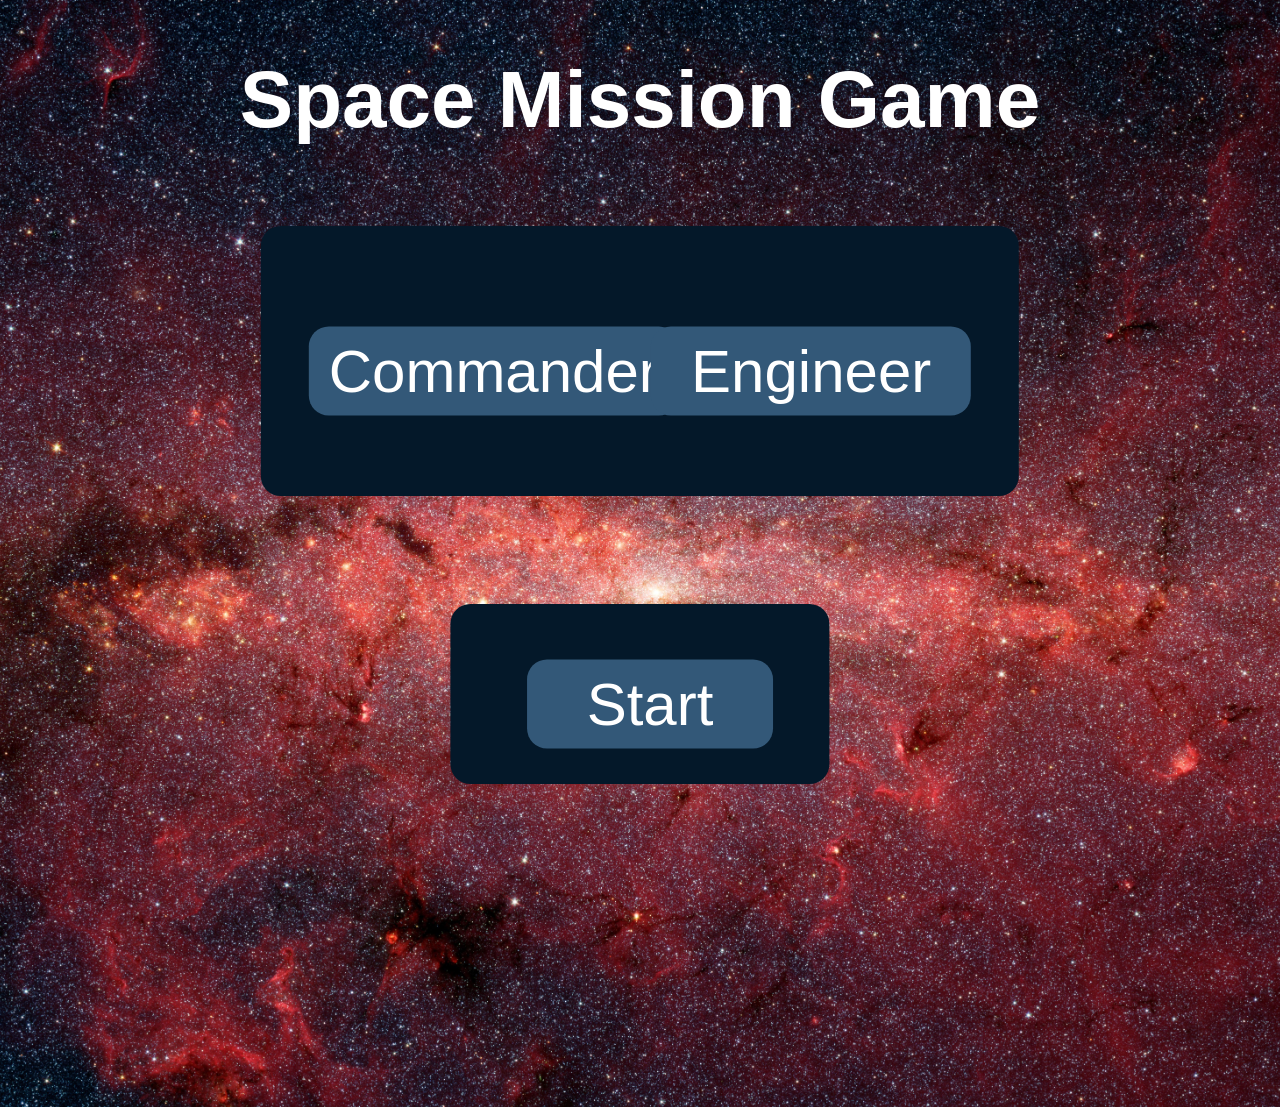
==== src/index.html @ 1283d9fc "I'm stupid 2" ====
<!DOCTYPE html>
<html lang="en">
<head>
    <meta charset="UTF-8">
    <meta name="viewport" content="width=device-width, initial-scale=1.0">
    <title>Space Mission Game</title>
    <link rel="stylesheet" href="style.css">
    <script src="script.js" defer></script>
    <!-- Engineer minigames -->
    <link rel="stylesheet" href="Minigame.css">
    <script src="Minigame.js" defer></script>
    <script src="engineer-connect.js" defer></script>
</head>
<body>
    <div id="title-container" class="screen">
        <h1>Space Mission Game</h1>
    </div>
    <div id="game-container" class = "screen">
        <div id="options">
            <button id="Commander">Commander</button>
            <button id="Engineer">Engineer</button>
        </div>
        <div id="button-container">
            <button id ="start-btn">Start</button>
        </div>
    </div>

    <div id="game-over-container" class = "screen hidden">
        <h2>Game Over</h2>
        <button id="restart-btn">Restart</button>
    </div>

<!-- Engineer page2 -->
    <div id="engineer-page2" class="screen hidden">
        <div id = "engineer-page2-title">
            <h1> Choose a Mission!</h1></div>
        <div id = "mission1ex-container">
            <p>Details about Mission 1</p>
            <button id="mission1">Mission 1</button>
        </div>
      
        <div id = "mission2ex-container">
            <p>Details about Mission 2</p>
            <button id="mission2">Mission 2</button>
        </div>
        <div id = "mission3ex-container">
            <p>Details about Mission 3</p>
            <button id="mission3">Mission 3</button>
        </div>
    </div>

<!-- Engineer page3 if Mission1 -->
    <div id="engineer-miss1" class="screen hidden">
        <div id = "engineer-miss1-title">
            <h1>Mission 1</h1>
        </div>

        <div id = "mission1-container">
            <p>Move the Sliders to see their tradeoff!</p>
            
            <input type="range" id="slider1" min="0" max="100" value="50">
            <label for="slider1">Electrical Power</label>

            <input type="range" id="slider2" min="0" max="100" value="50">
            <label for="slider2">Mass</label>

            <input type="range" id="slider3" min="0" max="100" value="50">
            <label for="slider3">Flight</label>

            <input type="range" id="slider4" min="0" max="100" value="50">
            <label for="slider4">Fuel</label>

            <input type="range" id="slider5" min="0" max="100" value="50" disabled>
            <label for="slider5">Cost</label>

            <input type="range" id="slider6" min="0" max="100" value="50">
            <label for="slider6">Propulsion</label>

            <button id="submit-sliders">Submit</button>

        </div>
    </div>

<!-- Engineer page3 if Mission2 -->
    <div id="engineer-miss2" class="screen hidden">
        <div id = "engineer-miss2-title">
            <h1>Mission 2</h1>
        </div>
        <div id = "mission2-container">
            <p>Move the Sliders to see their tradeoff!</p>
            <input type="range" id="slider7" min="0" max="100" value="50">
            <label for="slider7">Electrical Power</label>

            <input type="range" id="slider8" min="0" max="100" value="50">
            <label for="slider8">Mass</label>

            <input type="range" id="slider9" min="0" max="100" value="50">
            <label for="slider9">Flight</label>

            <input type="range" id="slider10" min="0" max="100" value="50">
            <label for="slider10">Fuel</label>

            <input type="range" id="slider11" min="0" max="100" value="50" disabled>
            <label for="slider11">Cost</label>

            <input type="range" id="slider12" min="0" max="100" value="50">
            <label for="slider12">Propulsion</label>

            <button id="submit-sliders-2">Submit</button>

        </div>
    </div>

<!-- Engineer page3 if Mission3 -->
    <div id="engineer-miss3" class="screen hidden">
        <div id = "engineer-miss3-title">
            <h1>Mission 3</h1>
        </div>
        <div id = "mission3-container">
            <p>Move the Sliders to see their tradeoff!</p>
            <input type="range" id="slider13" min="0" max="100" value="50">
            <label for="slider13">Electrical Power</label>

            <input type="range" id="slider14" min="0" max="100" value="50">
            <label for="slider14">Mass</label>

            <input type="range" id="slider15" min="0" max="100" value="50">
            <label for="slider15">Flight</label>

            <input type="range" id="slider16" min="0" max="100" value="50">
            <label for="slider16">Fuel</label>

            <input type="range" id="slider17" min="0" max="100" value="50" disabled>
            <label for="slider17">Cost</label>

            <input type="range" id="slider18" min="0" max="100" value="50">
            <label for="slider18">Propulsion</label>

            <button id="submit-sliders-3">Submit</button>

        </div>
    </div>
    <!--launch result-- feel free to change pookie if there's anything weird-->
    <div id="launch-result" class="screen hidden"> 
        <h2 id="launch-result-title"></h2>
        <p id="launch-result-text"></p>
        <button id="launch-result-btn">Back to menu</button>
    </div>



</body>
</html>
---- src/style.css ----
/* Global styles for the body element */
body{
    font-family: Arial, sans-serif;
    background-image: url('./images/PIA03654~orig.jpg'); 
    background-size: cover;
    background-position: center;

}

#title-container{
    text-align: center;
    color: white;
    font-size: 40px;
}

#options{
    position: absolute;
    width: 60%;
    height: 30%;
    top:18%;
    left: 50%;
    bottom: 25%;
    transform: translate(-50%, -50%);
    text-align: center;
    background-color: rgb(4, 24, 41);
    border-radius: 20px;
    
}
#button-container{
    position: absolute;
    width: 30%;
    height: 20%;
    top:55%;
    left: 50%;
    bottom: 25%;
    transform: translate(-50%, -50%);
    text-align: center;
    background-color: rgb(4, 24, 41);
    border-radius: 20px;
}

#start-btn{
    font-size: 60px;
    background-color: rgb(51, 88, 120);
    color: white;
    border: none;
    padding: 10px 60px;
    margin: 10px;
    cursor: pointer;
    position: absolute;
    left: 50%;
    top: 50%;
    transform: translate(-50%, -50%);
    border-radius: 20px;
}

#Commander{
    font-size: 60px;
    background-color: rgb(51, 88, 120);
    color: white;
    border: none;
    padding: 10px 20px;
    margin: 10px;
    cursor: pointer;
    position: absolute;
    left: 5%;
    top: 50%;
    transform: translateY(-50%);
    border-radius: 20px;
    
}

#Engineer{
    font-size: 60px;
    background-color: rgb(51, 88, 120);
    color: white;
    border: none;
    padding: 10px 40px;
    margin: 10px;
    cursor: pointer;
    position: absolute;
    right: 5%;
    top: 50%;
    transform: translateY(-50%);
    border-radius: 20px;
    
}

#game-container{
    position: relative;
    width: 100%;
    height: 100vh;
    color: rgb(78, 78, 80);
    
}

.hidden{
    display: none;
}

#game-over-container{
    position: absolute;
    width: 60%;
    height: 30%;
    top: 50%;
    left: 50%;
    transform: translate(-50%, -50%);
    text-align: center;
    background-color: rgb(4, 24, 41);
    border-radius: 20px;
}


/* come back to this */

#engineer-page2-title{
    font-size: 40px;
    text-align: center;
    color: white;
    position: absolute;
    top: 0%;
    left: 50%;
    transform: translateX(-50%);
}


#mission1ex-container{
    position: absolute;
    width: 25%;
    height: 50%;
    top: 55%;
    left: 20%;
    transform: translate(-50%, -50%);
    text-align: center;
    background-color: rgb(149, 166, 181);
    border-radius: 20px;
}

#mission1{
    font-size: 30px;
    text-align: center;
    color: rgb(43, 113, 136);
    position: absolute;
    bottom:0%;
    left: 50%;
    padding: 10px 20px;
    transform: translate(-50%, -50%);
    border-radius: 5px;
}

#mission2ex-container{
    position: absolute;
    width: 25%;
    height: 50%;
    top: 55%;
    left: 50%;
    transform: translate(-50%, -50%);
    text-align: center;
    background-color: rgb(149, 166, 181);
    border-radius: 20px;
}

#mission2{
    font-size: 30px;
    text-align: center;
    color: rgb(43, 113, 136);
    position: absolute;
    bottom:0%;
    left: 50%;
    padding: 10px 20px;
    transform: translate(-50%, -50%);
    border-radius: 5px;
}

#mission3ex-container{
    position: absolute;
    width: 25%;
    height: 50%;
    top: 55%;
    left: 80%;
    transform: translate(-50%, -50%);
    text-align: center;
    background-color: rgb(149, 166, 181);
    border-radius: 20px;
}

#mission3{
    font-size: 30px;
    text-align: center;
    color: rgb(43, 113, 136);
    position: absolute;
    bottom:0%;
    left: 50%;
    padding: 10px 20px;
    transform: translate(-50%, -50%);
    border-radius: 5px;
}

#slider1{
    width: 80%;
    margin: 10px 0;
}

#slider2{
    width: 80%;
    margin: 10px 0;
    
}

#slider3{
    width: 80%;
    margin: 10px 0;
}

#slider4{
    width: 80%;
    margin: 10px 0;
}

#slider5{
    width: 80%;
    margin: 10px 0;
}

#slider6{
    width: 80%;
    margin: 10px 0;
}

#slider7{
    width: 80%;
    margin: 10px 0;
}

#slider8{
    width: 80%;
    margin: 10px 0;
}

#slider9{
    width: 80%;
    margin: 10px 0;
}

#slider10{
    width: 80%;
    margin: 10px 0;
}

#slider11{
    width: 80%;
    margin: 10px 0;
}

#slider12{
    width: 80%;
    margin: 10px 0;
}

#slider13{
    width: 80%;
    margin: 10px 0;
}

#slider14{
    width: 80%;
    margin: 10px 0;
}

#slider15{
    width: 80%;
    margin: 10px 0;
}

#slider16{
    width: 80%;
    margin: 10px 0;
}

#slider17{
    width: 80%;
    margin: 10px 0;
}

#slider18{
    width: 80%;
    margin: 10px 0;
}


#engineer-miss1-title{
    font-size: 30px;
    text-align: center;
    color: rgb(241, 243, 244);
    position: absolute;
    top:10%;
    left: 50%;
    padding: 10px 20px;
    transform: translate(-50%, -50%);
    border-radius: 5px;
}

#mission1-container{
    font-size: 30px;
    text-align: center;
    position: absolute;
    color:white;
    width: 80%;
    top: 55%;
    left: 50%;
    padding: 10px 20px;
    transform: translate(-50%, -50%);
    border-radius: 10px;
    align-items: center;
    display: flex;
    flex-direction: column;
    
    background-color: rgba(149, 166, 181, 0.6);
}

#submit-sliders{
    font-size: 30px;
    padding: 10px 20px;
    border-radius: 5px;
    position: absolute;
    bottom: -15%;
    left: 45%;
    top: 10%;
    border: none;
    cursor: pointer;
}


#engineer-miss2-title{
    font-size: 30px;
    text-align: center;
    color: rgb(241, 243, 244);
    position: absolute;
    top:7%;
    left: 50%;
    padding: 10px 20px;
    transform: translate(-50%, -50%);
    border-radius: 5px;
}

#mission2-container{
    font-size: 30px;
    text-align: center;
    position: absolute;
    color:white;
    width: 80%;
    top: 70%;
    left: 50%;
    padding: 10px 20px;
    transform: translate(-50%, -50%);
    border-radius: 10px;
    align-items: center;
    display: flex;
    flex-direction: column;
    
    background-color: rgba(149, 166, 181, 0.6);
}

#submit-sliders-2{
    font-size: 30px;
    padding: 10px 20px;
    border-radius: 5px;
    position: absolute;
    bottom: -15%;
    left: 45%;
    border: none;
    cursor: pointer;
}


#engineer-miss3-title{
    font-size: 30px;
    text-align: center;
    color: rgb(241, 243, 244);
    position: absolute;
    top:7%;
    left: 50%;
    padding: 10px 20px;
    transform: translate(-50%, -50%);
    border-radius: 5px;
}

#mission3-container{
    font-size: 30px;
    text-align: center;
    position: absolute;
    color:white;
    width: 80%;
    top: 70%;
    left: 50%;
    padding: 10px 20px;
    transform: translate(-50%, -50%);
    border-radius: 10px;
    align-items: center;
    display: flex;
    flex-direction: column;
    
    background-color: rgba(149, 166, 181, 0.6);
}

#submit-sliders-3{
    font-size: 30px;
    padding: 10px 20px;
    border-radius: 5px;
    position: absolute;
    bottom: -15%;
    left: 45%;
    border: none;
    cursor: pointer;
}






/* =================================
   LIVE SLIDER VALUES
================================= */

#mission1-container label,
#mission2-container label,
#mission3-container label {
    display: flex;
    justify-content: space-between;
    align-items: center;
    width: 85%;
    font-size: 22px;
    font-weight: bold;
    margin-top: 10px;
    color: white;
}

.slider-value {
    color: #4b0404;
    background: rgba(244, 163, 163, 0.85);
    padding: 5px 14px;
    border-radius: 8px;
    min-width: 55px;
    box-shadow: 0 0 8px rgba(247, 245, 245, 0.3);
}

/* =================================
   SLIDER APPEARANCE
================================= */

input[type="range"] {
    appearance: none;
    -webkit-appearance: none;
    width: 80%;
    height: 10px;
    background: linear-gradient(
        to right,
        #f0b0ba,
        #5c1113
    );
    border-radius: 10px;
    outline: none;
    cursor: pointer;
    transition: 0.2s;
}

input[type="range"]::-webkit-slider-thumb {
    appearance: none;
    -webkit-appearance: none;
    width: 23px;
    height: 23px;
    background: #6a1a1a;
    border: 3px solid white;
    border-radius: 50%;
    box-shadow: 0 0 12px #eaa6b6;
    cursor: grab;
}

input[type="range"]::-moz-range-thumb {
    width: 18px;
    height: 18px;
    background: #460303;
    border: 3px solid white;
    border-radius: 50%;
    box-shadow: 0 0 12px #e6aaaa;
    cursor: grab;
}

/* Disabled cost slider */
input[type="range"]:disabled {
    opacity: 0.65;
    cursor: not-allowed;
}

/* =================================
   MISSION SCORE PANEL
================================= */

.score-panel {
    width: 85%;
    margin: 25px auto 10px;
    padding: 20px;
    background: rgba(4, 24, 41, 0.8);
    border: 2px solid #2b031d;
    border-radius: 15px;
    box-shadow: 0 0 15px rgba(178, 220, 232, 0.3);
}

.score-panel h3 {
    font-size: 20px;
    letter-spacing: 3px;
    color: #eed5fc;
    margin-bottom: 10px;
}

.score-number {
    font-size: 45px;
    font-weight: bold;
    color: #edc8fb;
    text-shadow: 0 0 12px #bd7fd7;
    margin: 10px;
}

.score-bar {
    width: 100%;
    height: 18px;
    background: #263c50;
    border-radius: 20px;
    overflow: hidden;
    margin: 15px 0;
}

.score-fill {
    width: 0%;
    height: 100%;
    background: linear-gradient(
        to right,
        #0b043c,
        #7b5cb6,
        #d5ceef
    );
    border-radius: 20px;
    transition: width 0.5s ease;
}

.score-status {
    color: white;
    font-size: 18px;
    font-weight: bold;
    margin-top: 10px;
}

/* Score animation */
.score-update {
    animation: scorePop 0.3s ease;
}

@keyframes scorePop {
    0% {
        transform: scale(1);
    }

    50% {
        transform: scale(1.2);
    }

    100% {
        transform: scale(1);
    }
}

/* =================================
   SUBMIT BUTTONS
================================= */

#submit-sliders,
#submit-sliders-2,
#submit-sliders-3 {
    position: static;
    transform: none;
    margin: 20px auto;
    background: #5c1113;
    color: white;
    border: 2px solid #f0b0ba;
    transition: 0.3s ease;
}



#submit-sliders:hover,
#submit-sliders-2:hover,
#submit-sliders-3:hover {
    background: #d47e7e;
    box-shadow: 0 0 20px #904f4f;
}

button:disabled {
    opacity: 0.6;
    cursor: default;
    transform: none;
}

/* =================================
   RESPONSIVE DESIGN
================================= */

@media (max-width: 700px) {

    #mission1-container,
    #mission2-container,
    #mission3-container {
        width: 95%;
        top: 20px;
        font-size: 18px;
        padding: 15px;
    }

    #mission1-container label,
    #mission2-container label,
    #mission3-container label {
        width: 95%;
        font-size: 16px;
    }

    .score-panel {
        width: 95%;
    }

    .score-number {
        font-size: 35px;
    }
}

/*Launch Result*/
#launch-result{
    position: absolute;
    width: 60%;
    top: 50%;
    left: 50%;
    transform: translate(-50%, -50%);
    text-align: center;
    color: white;
    font-size: 24px;
    padding: 30px;
    background-color: rgb(4, 24, 41);
    border-radius: 20px;
}

#launch-result-btn{
    font-size: 24px;
    background-color: rgb(51, 88, 120);
    color: white;
    border: none;
    padding: 10px 30px;
    border-radius: 12px;
    cursor: pointer;
}
---- src/Minigame.css ----
#mg-overlay {
    position: fixed;
    inset: 0;
    background: rgba(2, 8, 18, 0.97);
    color: white;
    font-family: Arial, sans-serif;
    display: flex;
    flex-direction: column;
    align-items: center;
    justify-content: center;
    z-index: 1000;            /* sits on top of everything */
}

.mg-hide { display: none !important; }

.mg-title { font-size: 36px; margin: 0 0 8px; }
.mg-sub   { font-size: 20px; margin: 0 0 20px; opacity: 0.85; }

.mg-btn {
    font-size: 24px;
    background-color: rgb(51, 88, 120);
    color: white;
    border: none;
    padding: 10px 30px;
    border-radius: 12px;
    cursor: pointer;
    user-select: none;
}
.mg-btn:active { transform: scale(0.97); }

/* Flashing Warning */
#mg-warning {
    background: #8b0000;
    padding: 24px 32px;
    border-radius: 16px;
    text-align: center;
    animation: mg-blink 1s infinite;
}
@keyframes mg-blink { 50% { opacity: 0.6; } }

/*  Wire game */
#mg-wire-board {
    position: relative;
    width: 360px;
    height: 280px;
    background: rgb(4, 24, 41);
    border-radius: 16px;
}
#mg-left-wires  { position: absolute; left: 30px;  top: 10px; }
#mg-right-wires { position: absolute; right: 30px; top: 10px; }
#mg-wire-lines  { position: absolute; inset: 0; width: 100%; height: 100%; pointer-events: none; }
.mg-wire {
    width: 36px;
    height: 36px;
    margin: 20px 0;
    border-radius: 50%;
    cursor: pointer;
    box-sizing: border-box;
}
.mg-timer { font-size: 22px; margin-top: 16px; }

/*Filling the fuel minigame*/
#mg-tank {
    position: relative;
    width: 90px;
    height: 300px;
    border: 3px solid white;
    border-radius: 12px;
    overflow: hidden;
    margin-bottom: 20px;
    background: rgb(4, 24, 41);
}
#mg-zone {
    position: absolute;
    left: 0;
    right: 0;
    background: rgba(60, 200, 90, 0.35);
    border-top: 2px dashed #6f6;
    border-bottom: 2px dashed #6f6;
    z-index: 2;               /* drawn on top of the fuel so you can always see it */
}
#mg-fuel {
    position: absolute;
    left: 0;
    right: 0;
    bottom: 0;
    height: 0%;
    background: orange;
    z-index: 1;
}
.mg-msg { font-size: 22px; min-height: 30px; margin-top: 14px; }
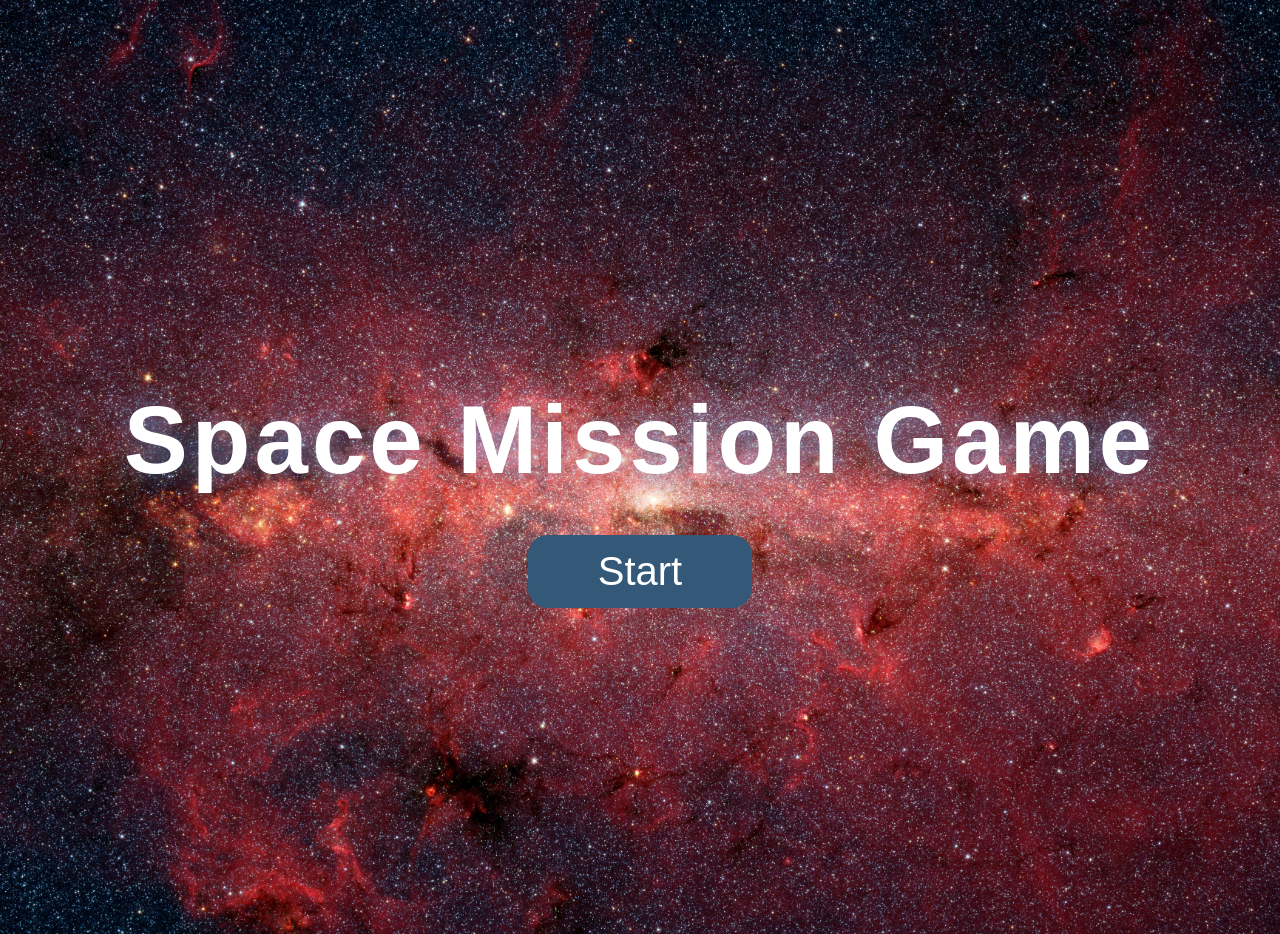
==== commit 8a54cd94: "final ish" ====
--- a/src/index.html
+++ b/src/index.html
@@ -1,3 +1,4 @@
+<!--index.html-->
 <!DOCTYPE html>
 <html lang="en">
 <head>
@@ -5,147 +6,208 @@
     <meta name="viewport" content="width=device-width, initial-scale=1.0">
     <title>Space Mission Game</title>
     <link rel="stylesheet" href="style.css">
+    <link rel="stylesheet" href="Minigame.css">
+    <link rel="stylesheet" href="rock-animation.css">s
+
     <script src="script.js" defer></script>
-    <!-- Engineer minigames -->
-    <link rel="stylesheet" href="Minigame.css">
     <script src="Minigame.js" defer></script>
     <script src="engineer-connect.js" defer></script>
 </head>
+
 <body>
-    <div id="title-container" class="screen">
-        <h1>Space Mission Game</h1>
-    </div>
-    <div id="game-container" class = "screen">
-        <div id="options">
-            <button id="Commander">Commander</button>
-            <button id="Engineer">Engineer</button>
-        </div>
-        <div id="button-container">
-            <button id ="start-btn">Start</button>
-        </div>
-    </div>
-
-    <div id="game-over-container" class = "screen hidden">
+    <!-- Back button: appears on every screen except the title screen -->
+    <button id="back-btn" class="hidden">← Back</button>
+
+    <!-- Screen 1: Title -->
+    <div id="title-screen" class="screen">
+        <h1 class="game-title">Space Mission Game</h1>
+        <button id="play-btn">Start</button>
+    </div>
+
+    <!-- Screen 2: Pick a role (only Engineer is playable for now) -->
+    <div id="role-screen" class="screen hidden">
+        <h1 class="screen-heading">Pick a Role</h1>
+
+        <div class="role-grid">
+            <button class="role-card" disabled>
+                <span class="role-icon">🎖️</span>
+                <span class="role-name">Commander</span>
+                <span class="role-desc">Lead the mission and make the big calls.</span>
+                <span class="role-badge">Coming soon</span>
+            </button>
+
+            <button class="role-card" id="role-engineer">
+                <span class="role-icon">🛠️</span>
+                <span class="role-name">Engineer</span>
+                <span class="role-desc">Design the spacecraft and prepare it for launch.</span>
+                <span class="role-badge live">Play now</span>
+            </button>
+
+            <button class="role-card" disabled>
+                <span class="role-icon">🧭</span>
+                <span class="role-name">Pilot</span>
+                <span class="role-desc">Fly the spacecraft to its destination.</span>
+                <span class="role-badge">Coming soon</span>
+            </button>
+
+            <button class="role-card" disabled>
+                <span class="role-icon">👩‍🚀</span>
+                <span class="role-name">Crew</span>
+                <span class="role-desc">Run experiments and keep the ship running.</span>
+                <span class="role-badge">Coming soon</span>
+            </button>
+        </div>
+    </div>
+
+    <!-- Game over (not reachable yet) -->
+    <div id="game-over-container" class="screen hidden">
         <h2>Game Over</h2>
         <button id="restart-btn">Restart</button>
     </div>
+
+<!-- Engineer page2 -->
 
 <!-- Engineer page2 -->
     <div id="engineer-page2" class="screen hidden">
         <div id = "engineer-page2-title">
             <h1> Choose a Mission!</h1></div>
         <div id = "mission1ex-container">
-            <p>Details about Mission 1</p>
+            <p class="p">
+                Did you know that rocky planets like Earth are made up of 
+                elements that were created in dying stars?
+            </p>
+            <p class = "p-statement">
+                Let's design a sounding rocket mission and send a lab about 
+                210 miles up to collect data so that we can further explore this phenomenon!
+            </p>
             <button id="mission1">Mission 1</button>
         </div>
       
-        <div id = "mission2ex-container">
-            <p>Details about Mission 2</p>
+        <div id = "mission2ex-container" >
+            <p class="p">
+                Wanna capture high-definition imagery every few seconds to track 
+                developing hurricanes, tornadoes, wildfires, river swellings 
+                across America?
+            </p>
+            <p class = "p-statement">
+                Let's design a Geostationary Orbital Spaceflight Mission and send an eye in the sky above the equator!
+            </p>
             <button id="mission2">Mission 2</button>
         </div>
         <div id = "mission3ex-container">
-            <p>Details about Mission 3</p>
+            <p class="p">
+                Did you know that one of Jupiter's moons, Europa, may have a hidden ocean that could support life?</p>
+            <p class = "p-statement">
+                Design a Deep Space Research Spaceflight mission that would catch faint sunlight 
+                in outer solar system and follow a 2.9 billion kilometers trajectory while orbiting
+                around Jupiter in a 21-day loop so that we can study Europa's hidden ocean!
+            </p>
             <button id="mission3">Mission 3</button>
         </div>
     </div>
 
-<!-- Engineer page3 if Mission1 -->
-    <div id="engineer-miss1" class="screen hidden">
-        <div id = "engineer-miss1-title">
-            <h1>Mission 1</h1>
-        </div>
-
-        <div id = "mission1-container">
-            <p>Move the Sliders to see their tradeoff!</p>
-            
-            <input type="range" id="slider1" min="0" max="100" value="50">
-            <label for="slider1">Electrical Power</label>
-
-            <input type="range" id="slider2" min="0" max="100" value="50">
-            <label for="slider2">Mass</label>
-
-            <input type="range" id="slider3" min="0" max="100" value="50">
-            <label for="slider3">Flight</label>
-
-            <input type="range" id="slider4" min="0" max="100" value="50">
-            <label for="slider4">Fuel</label>
-
-            <input type="range" id="slider5" min="0" max="100" value="50" disabled>
-            <label for="slider5">Cost</label>
-
-            <input type="range" id="slider6" min="0" max="100" value="50">
-            <label for="slider6">Propulsion</label>
-
-            <button id="submit-sliders">Submit</button>
-
-        </div>
-    </div>
-
-<!-- Engineer page3 if Mission2 -->
-    <div id="engineer-miss2" class="screen hidden">
-        <div id = "engineer-miss2-title">
-            <h1>Mission 2</h1>
-        </div>
-        <div id = "mission2-container">
-            <p>Move the Sliders to see their tradeoff!</p>
-            <input type="range" id="slider7" min="0" max="100" value="50">
-            <label for="slider7">Electrical Power</label>
-
-            <input type="range" id="slider8" min="0" max="100" value="50">
-            <label for="slider8">Mass</label>
-
-            <input type="range" id="slider9" min="0" max="100" value="50">
-            <label for="slider9">Flight</label>
-
-            <input type="range" id="slider10" min="0" max="100" value="50">
-            <label for="slider10">Fuel</label>
-
-            <input type="range" id="slider11" min="0" max="100" value="50" disabled>
-            <label for="slider11">Cost</label>
-
-            <input type="range" id="slider12" min="0" max="100" value="50">
-            <label for="slider12">Propulsion</label>
-
-            <button id="submit-sliders-2">Submit</button>
-
-        </div>
-    </div>
-
-<!-- Engineer page3 if Mission3 -->
-    <div id="engineer-miss3" class="screen hidden">
-        <div id = "engineer-miss3-title">
-            <h1>Mission 3</h1>
-        </div>
-        <div id = "mission3-container">
-            <p>Move the Sliders to see their tradeoff!</p>
-            <input type="range" id="slider13" min="0" max="100" value="50">
-            <label for="slider13">Electrical Power</label>
-
-            <input type="range" id="slider14" min="0" max="100" value="50">
-            <label for="slider14">Mass</label>
-
-            <input type="range" id="slider15" min="0" max="100" value="50">
-            <label for="slider15">Flight</label>
-
-            <input type="range" id="slider16" min="0" max="100" value="50">
-            <label for="slider16">Fuel</label>
-
-            <input type="range" id="slider17" min="0" max="100" value="50" disabled>
-            <label for="slider17">Cost</label>
-
-            <input type="range" id="slider18" min="0" max="100" value="50">
-            <label for="slider18">Propulsion</label>
-
-            <button id="submit-sliders-3">Submit</button>
-
-        </div>
-    </div>
-    <!--launch result-- feel free to change pookie if there's anything weird-->
-    <div id="launch-result" class="screen hidden"> 
-        <h2 id="launch-result-title"></h2>
-        <p id="launch-result-text"></p>
-        <button id="launch-result-btn">Back to menu</button>
-    </div>
+
+<!-- Mission 1 -->
+<div id="engineer-miss1" class="screen hidden">
+    <div id="engineer-miss1-title">
+        <h1>Mission 1</h1>
+    </div>
+
+    <div id="mission1-container">
+        <p>Adjust the mission parameters to design your sounding rocket!</p>
+
+        <label for="slider1">Research Altitude (miles)</label>
+        <input type="range" id="slider1" min="205" max="215" step="1" value="210">
+
+        <label for="slider2">Mission Duration (minutes)</label>
+        <input type="range" id="slider2" min="5" max="20" step="1" value="12">
+
+        <label for="slider3">Payload Weight (lbs)</label>
+        <input type="range" id="slider3" min="200" max="1100" step="10" value="650">
+
+        <label for="slider4">Lift-off Thrust (lbf)</label>
+        <input type="range" id="slider4" min="9000" max="135000" step="1000" value="72000">
+
+        <label for="slider5">Mission Cost Index</label>
+        <input type="range" id="slider5" min="0" max="100" value="50" disabled>
+
+        <button id="submit-sliders">Submit</button>
+    </div>
+</div>
+
+
+<!-- Mission 2 -->
+<div id="engineer-miss2" class="screen hidden">
+    <div id="engineer-miss2-title">
+        <h1>Mission 2</h1>
+    </div>
+
+    <div id="mission2-container">
+        <p>Adjust the mission parameters to design your geostationary spacecraft!</p>
+
+        <label for="slider7">Research Altitude (miles)</label>
+        <input type="range" id="slider7" min="22000" max="22500" step="10" value="22250">
+
+        <p class="fixed-parameter">
+            Orbital Period: <strong>24 hours</strong>
+        </p>
+
+        <label for="slider8">Payload Weight (lbs)</label>
+        <input type="range" id="slider8" min="6000" max="17000" step="100" value="11500">
+
+        <label for="slider9">Lift-off Thrust (lbf)</label>
+        <input type="range" id="slider9" min="1700000" max="5500000" step="100000" value="3600000">
+
+        <label for="slider11">Mission Cost Index</label>
+        <input type="range" id="slider11" min="0" max="100" value="50" disabled>
+
+        <button id="submit-sliders-2">Submit</button>
+    </div>
+</div>
+
+
+<!-- Mission 3 -->
+<div id="engineer-miss3" class="screen hidden">
+    <div id="engineer-miss3-title">
+        <h1>Mission 3</h1>
+    </div>
+
+    <div id="mission3-container">
+        <p>Adjust the mission parameters to design your deep-space research spacecraft!</p>
+
+        <label for="slider13">Research Distance (miles)</label>
+        <input type="range" id="slider13" min="200000000" max="400000000" step="1000000" value="300000000">
+
+        <p class="fixed-parameter">
+            Orbital Period: <strong>24 days</strong>
+        </p>
+
+        <label for="slider14">Payload Weight (lbs)</label>
+        <input type="range" id="slider14" min="11000" max="17000" step="100" value="14000">
+
+        <label for="slider15">Lift-off Thrust (lbf)</label>
+        <input type="range" id="slider15" min="15000000" max="25000000" step="100000" value="20000000">
+
+        <label for="slider17">Mission Cost Index</label>
+        <input type="range" id="slider17" min="0" max="100" value="50" disabled>
+
+        <button id="submit-sliders-3">Submit</button>
+    </div>
+</div>
+
+<div id="launch-result" class="screen hidden">
+    <div id="launch-result-content">
+        <h1 id="launch-result-title">Mission Result</h1>
+
+        <p id="launch-result-text">
+            Your mission results will appear here.
+        </p>
+
+        <button id="launch-result-btn">
+            Return to Missions
+        </button>
+    </div>
+</div>
 
 
 
--- a/src/style.css
+++ b/src/style.css
@@ -1,4 +1,5 @@
 /* Global styles for the body element */
+/*style.css*/
 body{
     font-family: Arial, sans-serif;
     background-image: url('./images/PIA03654~orig.jpg'); 
@@ -7,109 +8,6 @@
 
 }
 
-#title-container{
-    text-align: center;
-    color: white;
-    font-size: 40px;
-}
-
-#options{
-    position: absolute;
-    width: 60%;
-    height: 30%;
-    top:18%;
-    left: 50%;
-    bottom: 25%;
-    transform: translate(-50%, -50%);
-    text-align: center;
-    background-color: rgb(4, 24, 41);
-    border-radius: 20px;
-    
-}
-#button-container{
-    position: absolute;
-    width: 30%;
-    height: 20%;
-    top:55%;
-    left: 50%;
-    bottom: 25%;
-    transform: translate(-50%, -50%);
-    text-align: center;
-    background-color: rgb(4, 24, 41);
-    border-radius: 20px;
-}
-
-#start-btn{
-    font-size: 60px;
-    background-color: rgb(51, 88, 120);
-    color: white;
-    border: none;
-    padding: 10px 60px;
-    margin: 10px;
-    cursor: pointer;
-    position: absolute;
-    left: 50%;
-    top: 50%;
-    transform: translate(-50%, -50%);
-    border-radius: 20px;
-}
-
-#Commander{
-    font-size: 60px;
-    background-color: rgb(51, 88, 120);
-    color: white;
-    border: none;
-    padding: 10px 20px;
-    margin: 10px;
-    cursor: pointer;
-    position: absolute;
-    left: 5%;
-    top: 50%;
-    transform: translateY(-50%);
-    border-radius: 20px;
-    
-}
-
-#Engineer{
-    font-size: 60px;
-    background-color: rgb(51, 88, 120);
-    color: white;
-    border: none;
-    padding: 10px 40px;
-    margin: 10px;
-    cursor: pointer;
-    position: absolute;
-    right: 5%;
-    top: 50%;
-    transform: translateY(-50%);
-    border-radius: 20px;
-    
-}
-
-#game-container{
-    position: relative;
-    width: 100%;
-    height: 100vh;
-    color: rgb(78, 78, 80);
-    
-}
-
-.hidden{
-    display: none;
-}
-
-#game-over-container{
-    position: absolute;
-    width: 60%;
-    height: 30%;
-    top: 50%;
-    left: 50%;
-    transform: translate(-50%, -50%);
-    text-align: center;
-    background-color: rgb(4, 24, 41);
-    border-radius: 20px;
-}
-
 
 /* come back to this */
 
@@ -123,38 +21,70 @@
     transform: translateX(-50%);
 }
 
-
-#mission1ex-container{
+#mission1{
+    font-size: 30px;
+    text-align: center;
+    color: rgb(43, 113, 136);
+    position: absolute;
+    bottom: 0%;
+    left: 50%;
+    padding: 10px 20px;
+    transform: translate(-50%, -50%);
+    border-radius: 5px;
+    cursor: pointer;
+}
+
+
+
+#mission1ex-container {
     position: absolute;
     width: 25%;
-    height: 50%;
+    min-height: 60%;
     top: 55%;
     left: 20%;
     transform: translate(-50%, -50%);
+
+    box-sizing: border-box;
+    padding: 25px 25px 30px;
+
+    display: flex;
+    flex-direction: column;
+    align-items: center;
+
     text-align: center;
     background-color: rgb(149, 166, 181);
     border-radius: 20px;
 }
 
-#mission1{
-    font-size: 30px;
-    text-align: center;
-    color: rgb(43, 113, 136);
-    position: absolute;
-    bottom:0%;
-    left: 50%;
-    padding: 10px 20px;
-    transform: translate(-50%, -50%);
-    border-radius: 5px;
-}
-
-#mission2ex-container{
+.p {
+    font-size: 20px;
+    line-height: 1.6;
+    margin-bottom: 25px;
+    padding: 0;
+}
+.p-statement {
+    font-size: 20px;
+    line-height: 1.6;
+    margin-top: 0;
+    
+}
+
+
+#mission2ex-container {
     position: absolute;
     width: 25%;
-    height: 50%;
+    min-height: 60%;
     top: 55%;
     left: 50%;
     transform: translate(-50%, -50%);
+
+    box-sizing: border-box;
+    padding: 25px 25px 30px;
+
+    display: flex;
+    flex-direction: column;
+    align-items: center;
+
     text-align: center;
     background-color: rgb(149, 166, 181);
     border-radius: 20px;
@@ -170,15 +100,24 @@
     padding: 10px 20px;
     transform: translate(-50%, -50%);
     border-radius: 5px;
-}
-
-#mission3ex-container{
+    cursor: pointer;
+}
+s
+#mission3ex-container {
     position: absolute;
     width: 25%;
-    height: 50%;
+    min-height: 60%;
     top: 55%;
     left: 80%;
     transform: translate(-50%, -50%);
+
+    box-sizing: border-box;
+    padding: 25px 25px 30px;
+
+    display: flex;
+    flex-direction: column;
+    align-items: center;
+
     text-align: center;
     background-color: rgb(149, 166, 181);
     border-radius: 20px;
@@ -194,6 +133,7 @@
     padding: 10px 20px;
     transform: translate(-50%, -50%);
     border-radius: 5px;
+    cursor: pointer;
 }
 
 #slider1{
@@ -293,7 +233,7 @@
     text-align: center;
     color: rgb(241, 243, 244);
     position: absolute;
-    top:10%;
+    top:7%;
     left: 50%;
     padding: 10px 20px;
     transform: translate(-50%, -50%);
@@ -306,7 +246,7 @@
     position: absolute;
     color:white;
     width: 80%;
-    top: 55%;
+    top: 70%;
     left: 50%;
     padding: 10px 20px;
     transform: translate(-50%, -50%);
@@ -632,27 +572,293 @@
     }
 }
 
-/*Launch Result*/
-#launch-result{
-    position: absolute;
-    width: 60%;
-    top: 50%;
-    left: 50%;
-    transform: translate(-50%, -50%);
-    text-align: center;
-    color: white;
-    font-size: 24px;
-    padding: 30px;
-    background-color: rgb(4, 24, 41);
+
+
+
+/* Slider value displays */
+.slider-value {
+    float: right;
+    font-weight: bold;
+    margin-left: 12px;
+    color: #172b46;
+}
+
+/* Fixed mission parameters */
+.fixed-parameter {
+    width: 85%;
+    margin: 12px auto;
+    padding: 10px;
+    border-radius: 8px;
+    background: rgba(255, 255, 255, 0.35);
+    font-size: 16px;
+    text-align: center;
+}
+
+/* Keep slider labels readable */
+#mission1-container label,
+#mission2-container label,
+#mission3-container label {
+    display: block;
+    width: 85%;
+    margin: 12px auto 5px;
+    font-weight: bold;
+}
+
+#mission1-container input[type="range"],
+#mission2-container input[type="range"],
+#mission3-container input[type="range"] {
+    display: block;
+    width: 85%;
+    margin: 5px auto 12px;
+}
+
+/* Launch Result Screen */
+#launch-result {
+    position: fixed;
+    inset: 0;
+    z-index: 500;
+    background: rgba(2, 8, 18, 0.96);
+    color: white;
+
+    display: flex;
+    align-items: center;
+    justify-content: center;
+
+    padding: 20px;
+    box-sizing: border-box;
+}
+
+/* IMPORTANT: hidden screens must actually stay hidden */
+.screen.hidden {
+    display: none !important;
+}
+
+#launch-result-content {
+    width: 80%;
+    max-width: 650px;
+    padding: 35px;
+    text-align: center;
+    background: rgba(35, 65, 95, 0.95);
+    border-radius: 18px;
+    box-sizing: border-box;
+}
+
+#launch-result-title {
+    font-size: 32px;
+    margin-bottom: 20px;
+}
+
+#launch-result-text {
+    font-size: 19px;
+    line-height: 1.6;
+    margin-bottom: 25px;
+}
+
+#launch-result-btn {
+    padding: 12px 25px;
+    font-size: 18px;
+    cursor: pointer;
+    border-radius: 10px;
+    border: none;
+    background: rgb(51, 88, 120);
+    color: white;
+}
+
+#launch-result-btn:hover {
+    background: rgb(70, 115, 150);
+}
+
+
+
+/* Smooth fade when switching screens (opacity only, so it can't fight existing transforms) */
+.screen:not(.hidden) {
+    animation: screenFade 0.4s ease;
+}
+@keyframes screenFade {
+    from { opacity: 0; }
+    to   { opacity: 1; }
+}
+
+/* Mission panels now flow with the page, so extra hint text can't push them off-screen */
+#mission1-container,
+#mission2-container,
+#mission3-container {
+    position: relative;
+    top: auto;
+    left: auto;
+    transform: none;
+    margin: 90px auto 40px;
+}
+
+/* Hint line under each slider */
+.slider-hint {
+    width: 85%;
+    margin: -4px auto 8px;
+    min-height: 20px;
+    font-size: 15px;
+    text-align: left;
+    transition: color 0.3s ease;
+}
+.slider-hint.ok   { color: #9be7a8; }
+.slider-hint.warn { color: #ffd28a; }
+
+/* Flashes on a slider's value when another slider drags it */
+.linked-flash {
+    animation: linkedFlash 0.7s ease;
+}
+@keyframes linkedFlash {
+    0%   { background: #ffd28a; box-shadow: 0 0 0 0 rgba(255, 210, 138, 0.9); }
+    100% { box-shadow: 0 0 0 12px rgba(255, 210, 138, 0); }
+}
+
+/* 70% launch line on the readiness bar */
+.score-bar {
+    position: relative;
+}
+.score-threshold {
+    position: absolute;
+    top: 0;
+    bottom: 0;
+    width: 3px;
+    background: white;
+    opacity: 0.85;
+}
+
+/* Smoother slider movement feel */
+input[type="range"]::-webkit-slider-thumb {
+    transition: transform 0.15s ease;
+}
+input[type="range"]:active::-webkit-slider-thumb {
+    transform: scale(1.15);
+    cursor: grabbing;
+}
+
+
+
+/* =================================
+   ADD THIS TO THE VERY END OF style.css
+   (after style-additions.css and rocket-animation.css)
+================================= */
+
+/* ---------- Back button ---------- */
+#back-btn {
+    position: fixed;
+    top: 16px;
+    left: 16px;
+    z-index: 600;             /* above the result screen (500), below the minigames (1000) */
+    font-size: 20px;
+    padding: 10px 20px;
+    color: white;
+    background: rgba(4, 24, 41, 0.9);
+    border: 2px solid rgb(51, 88, 120);
+    border-radius: 12px;
+    cursor: pointer;
+    transition: background 0.2s ease, transform 0.2s ease;
+}
+#back-btn:hover {
+    background: rgb(51, 88, 120);
+    transform: translateX(-3px);
+}
+
+/* ---------- Title + role screens (centered, full height) ---------- */
+#title-screen,
+#role-screen {
+    min-height: 100vh;
+    box-sizing: border-box;
+    padding: 80px 20px 40px;
+    display: flex;
+    flex-direction: column;
+    align-items: center;
+    justify-content: center;
+    text-align: center;
+    color: white;
+}
+
+/* ---------- Title screen ---------- */
+.game-title {
+    margin: 0 0 40px;
+    font-size: clamp(44px, 9vw, 96px);
+    letter-spacing: 4px;
+    text-shadow: 0 0 25px rgba(120, 180, 255, 0.6);
+}
+
+#play-btn {
+    font-size: 40px;
+    padding: 14px 70px;
+    color: white;
+    background-color: rgb(51, 88, 120);
+    border: none;
     border-radius: 20px;
-}
-
-#launch-result-btn{
-    font-size: 24px;
-    background-color: rgb(51, 88, 120);
-    color: white;
-    border: none;
-    padding: 10px 30px;
-    border-radius: 12px;
-    cursor: pointer;
-}
+    cursor: pointer;
+    transition: transform 0.2s ease, box-shadow 0.2s ease, background 0.2s ease;
+}
+#play-btn:hover {
+    background-color: rgb(70, 115, 150);
+    transform: scale(1.06);
+    box-shadow: 0 0 25px rgba(120, 180, 255, 0.5);
+}
+
+/* ---------- Role screen ---------- */
+.screen-heading {
+    margin: 0 0 10px;
+    font-size: clamp(36px, 6vw, 60px);
+    text-shadow: 0 0 20px rgba(120, 180, 255, 0.5);
+}
+
+.role-grid {
+    display: flex;
+    flex-wrap: wrap;
+    justify-content: center;
+    gap: 24px;
+    max-width: 1100px;
+    margin-top: 30px;
+}
+
+.role-card {
+    width: 220px;
+    padding: 26px 18px;
+    color: white;
+    font-family: inherit;
+    background: rgb(4, 24, 41);
+    border: 2px solid rgb(51, 88, 120);
+    border-radius: 20px;
+    cursor: pointer;
+    transition: transform 0.2s ease, box-shadow 0.2s ease, background 0.2s ease;
+}
+
+.role-card:hover:not(:disabled) {
+    transform: translateY(-6px);
+    background: rgb(14, 44, 70);
+    box-shadow: 0 0 25px rgba(120, 180, 255, 0.5);
+}
+
+.role-card:disabled {
+    opacity: 0.45;
+    cursor: not-allowed;
+}
+
+.role-icon { display: block; font-size: 54px; }
+.role-name { display: block; margin: 10px 0 6px; font-size: 26px; font-weight: bold; }
+.role-desc { display: block; font-size: 15px; line-height: 1.4; opacity: 0.85; }
+
+.role-badge {
+    display: inline-block;
+    margin-top: 14px;
+    padding: 3px 12px;
+    font-size: 13px;
+    border-radius: 999px;
+    background: rgba(255, 255, 255, 0.15);
+}
+.role-badge.live {
+    background: rgba(90, 200, 120, 0.3);
+    color: #b6f5c4;
+}
+
+@media (max-width: 700px) {
+    .role-card { width: 100%; max-width: 320px; }
+}
+
+
+#back-btn.hidden {
+    display: none !important;
+}
--- a/src/Minigame.css
+++ b/src/Minigame.css
@@ -1,3 +1,6 @@
+/* minigames.css — styles for the Engineer minigames.
+   Everything starts with "mg-" so it can't clash with other styles. */
+
 #mg-overlay {
     position: fixed;
     inset: 0;
@@ -28,7 +31,7 @@
 }
 .mg-btn:active { transform: scale(0.97); }
 
-/* Flashing Warning */
+/* ---------- Warning ---------- */
 #mg-warning {
     background: #8b0000;
     padding: 24px 32px;
@@ -38,7 +41,7 @@
 }
 @keyframes mg-blink { 50% { opacity: 0.6; } }
 
-/*  Wire game */
+/* ---------- Wire game ---------- */
 #mg-wire-board {
     position: relative;
     width: 360px;
@@ -59,7 +62,7 @@
 }
 .mg-timer { font-size: 22px; margin-top: 16px; }
 
-/*Filling the fuel minigame*/
+/* ---------- Fuel game ---------- */
 #mg-tank {
     position: relative;
     width: 90px;
--- a/src/rock-animation.css
+++ b/src/rock-animation.css
@@ -0,0 +1,57 @@
+/*rocket-animation.css*/
+
+#rocket-layer {
+    position: absolute;
+    inset: 0;
+    overflow: hidden;
+    pointer-events: none;     /* never blocks the buttons underneath */
+    z-index: 5;
+}
+
+.rocket {
+    position: absolute;
+    left: 85%;
+    bottom: 0;
+    width: 60px;
+    height: 120px;
+    transform: translate(-50%, 0);
+}
+
+.rocket svg {
+    display: block;
+    position: relative;
+    z-index: 1;
+}
+
+.rocket-flame {
+    position: absolute;
+    top: 100%;
+    left: 50%;
+    width: 22px;
+    height: 46px;
+    margin: -6px 0 0 -11px;
+    background: linear-gradient(to bottom, #fff2a8, #ff9f1c 55%, rgba(214, 40, 40, 0));
+    border-radius: 50% 50% 50% 50% / 15% 15% 85% 85%;
+    transform-origin: top center;
+    animation: flameFlicker 0.12s infinite alternate;
+}
+
+@keyframes flameFlicker {
+    from { transform: scaleY(0.8) scaleX(0.9); }
+    to   { transform: scaleY(1.25) scaleX(1.05); }
+}
+
+.boom-flash {
+    position: absolute;
+    width: 120px;
+    height: 120px;
+    border-radius: 50%;
+    background: radial-gradient(circle, #fff 0%, #ffd23f 35%, rgba(255, 90, 54, 0) 70%);
+}
+
+.boom-piece {
+    position: absolute;
+    width: 12px;
+    height: 12px;
+    border-radius: 50%;
+}
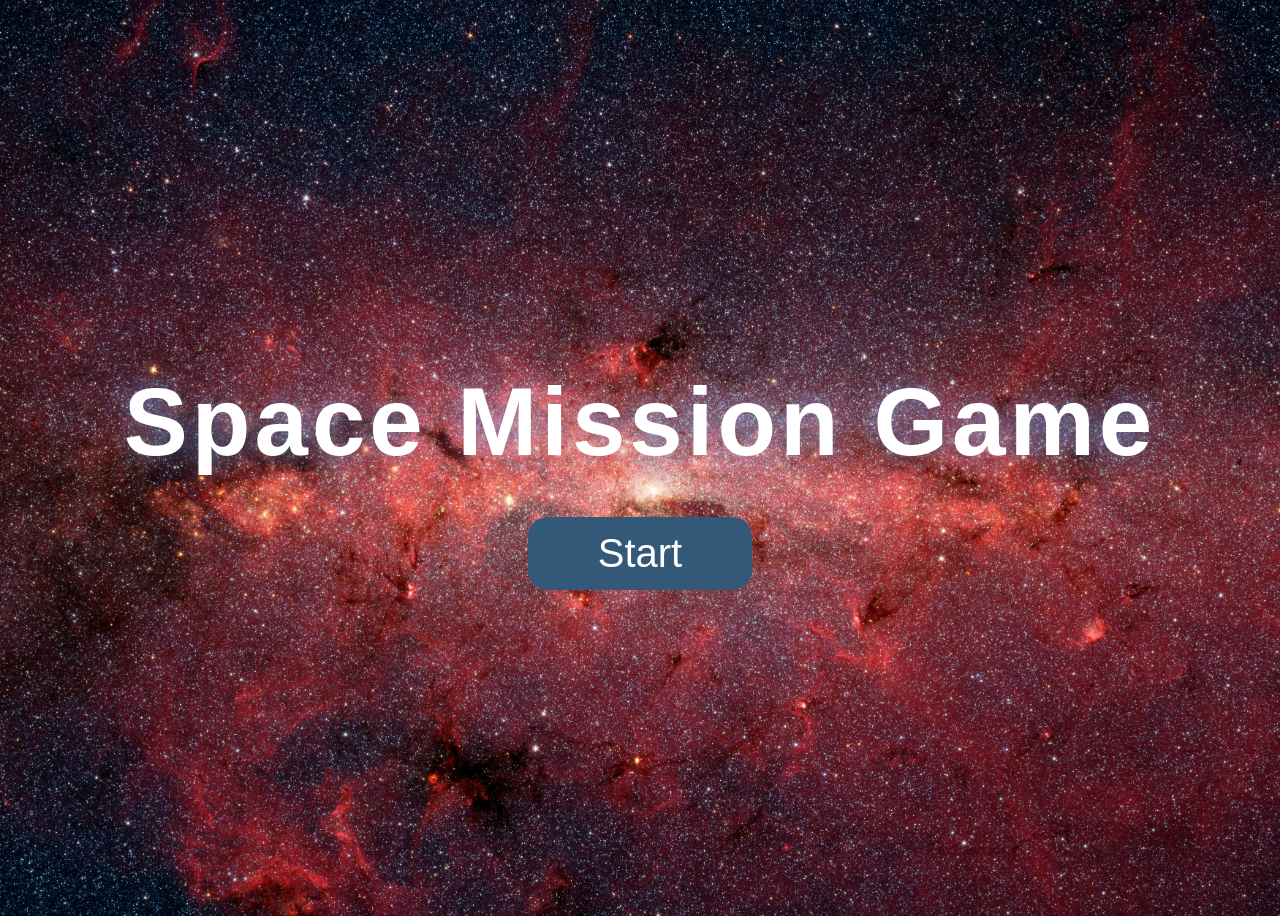
==== commit 61aad09f: "fixed" ====
--- a/src/index.html
+++ b/src/index.html
@@ -7,7 +7,7 @@
     <title>Space Mission Game</title>
     <link rel="stylesheet" href="style.css">
     <link rel="stylesheet" href="Minigame.css">
-    <link rel="stylesheet" href="rock-animation.css">s
+    <link rel="stylesheet" href="rock-animation.css">
 
     <script src="script.js" defer></script>
     <script src="Minigame.js" defer></script>
--- a/src/style.css
+++ b/src/style.css
@@ -102,7 +102,7 @@
     border-radius: 5px;
     cursor: pointer;
 }
-s
+
 #mission3ex-container {
     position: absolute;
     width: 25%;
@@ -861,4 +861,6 @@
 
 #back-btn.hidden {
     display: none !important;
-}+}
+
+/*hello*/
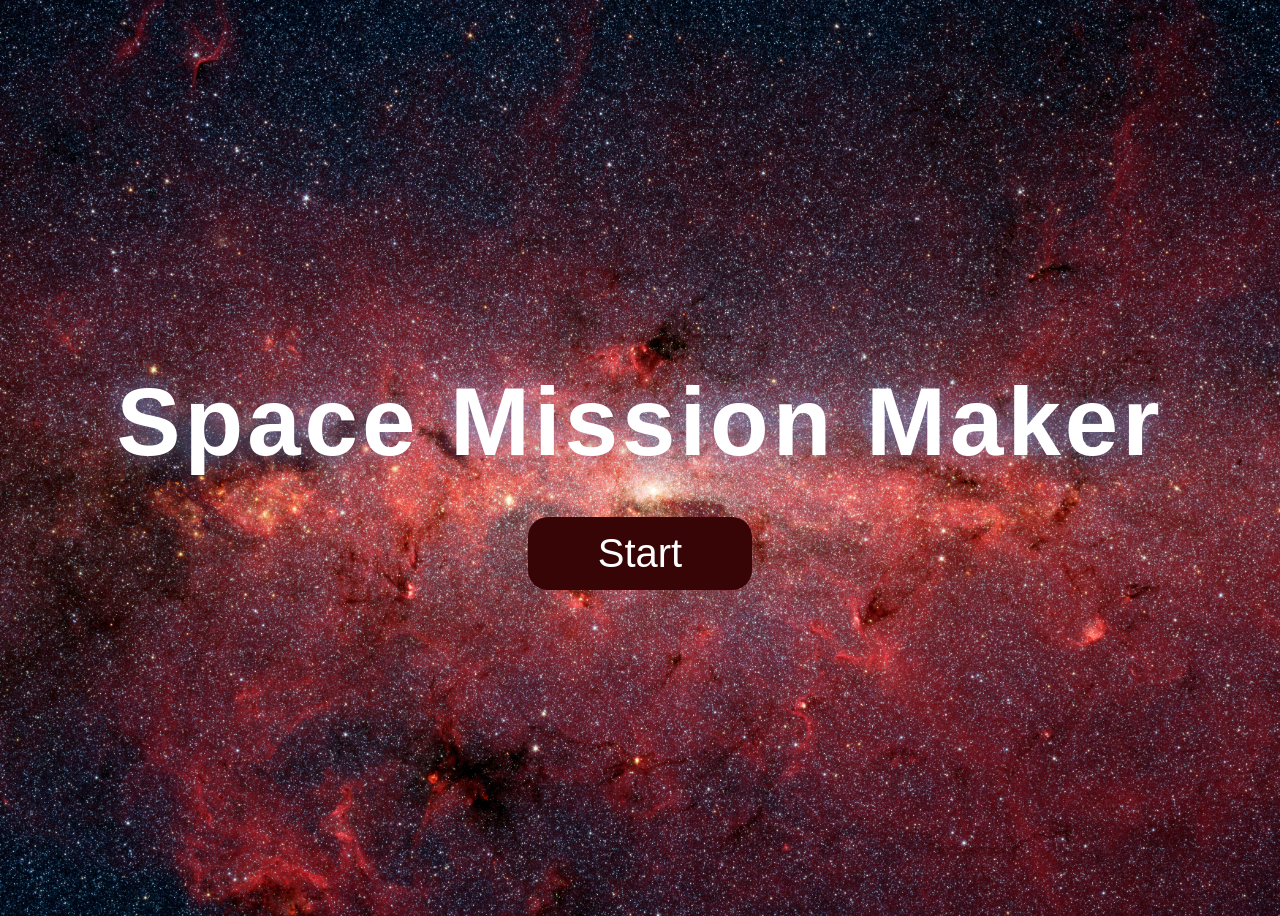
==== commit 803ff262: "stuff" ====
--- a/src/index.html
+++ b/src/index.html
@@ -20,7 +20,7 @@
 
     <!-- Screen 1: Title -->
     <div id="title-screen" class="screen">
-        <h1 class="game-title">Space Mission Game</h1>
+        <h1 class="game-title">Space Mission Maker</h1>
         <button id="play-btn">Start</button>
     </div>
 
--- a/src/style.css
+++ b/src/style.css
@@ -24,7 +24,8 @@
 #mission1{
     font-size: 30px;
     text-align: center;
-    color: rgb(43, 113, 136);
+    color: rgb(247, 249, 250);
+    background-color: rgba(0, 0, 0, 0.6);
     position: absolute;
     bottom: 0%;
     left: 50%;
@@ -32,6 +33,10 @@
     transform: translate(-50%, -50%);
     border-radius: 5px;
     cursor: pointer;
+}
+
+#mission1:hover, #mission2:hover, #mission3:hover {
+    background-color: rgba(114, 88, 88, 0.8);
 }
 
 
@@ -52,21 +57,22 @@
     align-items: center;
 
     text-align: center;
-    background-color: rgb(149, 166, 181);
+    background-color: rgba(75, 5, 5, 0.6);
     border-radius: 20px;
 }
 
 .p {
-    font-size: 20px;
+    font-size: 18px;
     line-height: 1.6;
     margin-bottom: 25px;
     padding: 0;
+    color: white;
 }
 .p-statement {
-    font-size: 20px;
+    font-size: 18px;
     line-height: 1.6;
     margin-top: 0;
-    
+    color: white;
 }
 
 
@@ -86,14 +92,15 @@
     align-items: center;
 
     text-align: center;
-    background-color: rgb(149, 166, 181);
+    background-color: rgba(75, 5, 5, 0.6);
     border-radius: 20px;
 }
 
 #mission2{
     font-size: 30px;
     text-align: center;
-    color: rgb(43, 113, 136);
+    color: rgb(247, 249, 250);
+    background-color: rgba(0, 0, 0, 0.6);
     position: absolute;
     bottom:0%;
     left: 50%;
@@ -119,14 +126,15 @@
     align-items: center;
 
     text-align: center;
-    background-color: rgb(149, 166, 181);
+    background-color: rgba(75, 5, 5, 0.6);
     border-radius: 20px;
 }
 
 #mission3{
     font-size: 30px;
     text-align: center;
-    color: rgb(43, 113, 136);
+    color: rgb(247, 249, 250);
+    background-color: rgba(0, 0, 0, 0.6);
     position: absolute;
     bottom:0%;
     left: 50%;
@@ -353,9 +361,6 @@
     border: none;
     cursor: pointer;
 }
-
-
-
 
 
 
@@ -628,7 +633,7 @@
     box-sizing: border-box;
 }
 
-/* IMPORTANT: hidden screens must actually stay hidden */
+
 .screen.hidden {
     display: none !important;
 }
@@ -670,7 +675,7 @@
 
 
 
-/* Smooth fade when switching screens (opacity only, so it can't fight existing transforms) */
+/* Smooth fade when switching screens*/
 .screen:not(.hidden) {
     animation: screenFade 0.4s ease;
 }
@@ -735,11 +740,6 @@
 
 
 
-/* =================================
-   ADD THIS TO THE VERY END OF style.css
-   (after style-additions.css and rocket-animation.css)
-================================= */
-
 /* ---------- Back button ---------- */
 #back-btn {
     position: fixed;
@@ -749,14 +749,14 @@
     font-size: 20px;
     padding: 10px 20px;
     color: white;
-    background: rgba(4, 24, 41, 0.9);
-    border: 2px solid rgb(51, 88, 120);
+    background: rgba(0, 0, 0, 0.6);
+    border: 2px solid rgba(255, 255, 255, 0.8);
     border-radius: 12px;
     cursor: pointer;
     transition: background 0.2s ease, transform 0.2s ease;
 }
 #back-btn:hover {
-    background: rgb(51, 88, 120);
+    background: rgba(41, 2, 2, 0.6);
     transform: translateX(-3px);
 }
 
@@ -786,16 +786,16 @@
     font-size: 40px;
     padding: 14px 70px;
     color: white;
-    background-color: rgb(51, 88, 120);
+    background-color: rgb(56, 5, 6);
     border: none;
     border-radius: 20px;
     cursor: pointer;
     transition: transform 0.2s ease, box-shadow 0.2s ease, background 0.2s ease;
 }
 #play-btn:hover {
-    background-color: rgb(70, 115, 150);
+    background-color: rgb(215, 154, 154);
     transform: scale(1.06);
-    box-shadow: 0 0 25px rgba(120, 180, 255, 0.5);
+    box-shadow: 0 0 25px rgba(255, 255, 255, 0.744);
 }
 
 /* ---------- Role screen ---------- */
@@ -819,8 +819,8 @@
     padding: 26px 18px;
     color: white;
     font-family: inherit;
-    background: rgb(4, 24, 41);
-    border: 2px solid rgb(51, 88, 120);
+    background: rgb(41, 4, 4);
+    border: 2px solid rgb(242, 245, 247);
     border-radius: 20px;
     cursor: pointer;
     transition: transform 0.2s ease, box-shadow 0.2s ease, background 0.2s ease;
@@ -828,8 +828,8 @@
 
 .role-card:hover:not(:disabled) {
     transform: translateY(-6px);
-    background: rgb(14, 44, 70);
-    box-shadow: 0 0 25px rgba(120, 180, 255, 0.5);
+    background: rgb(168, 100, 100);
+    box-shadow: 0 0 25px rgba(255, 255, 255, 0.794);
 }
 
 .role-card:disabled {
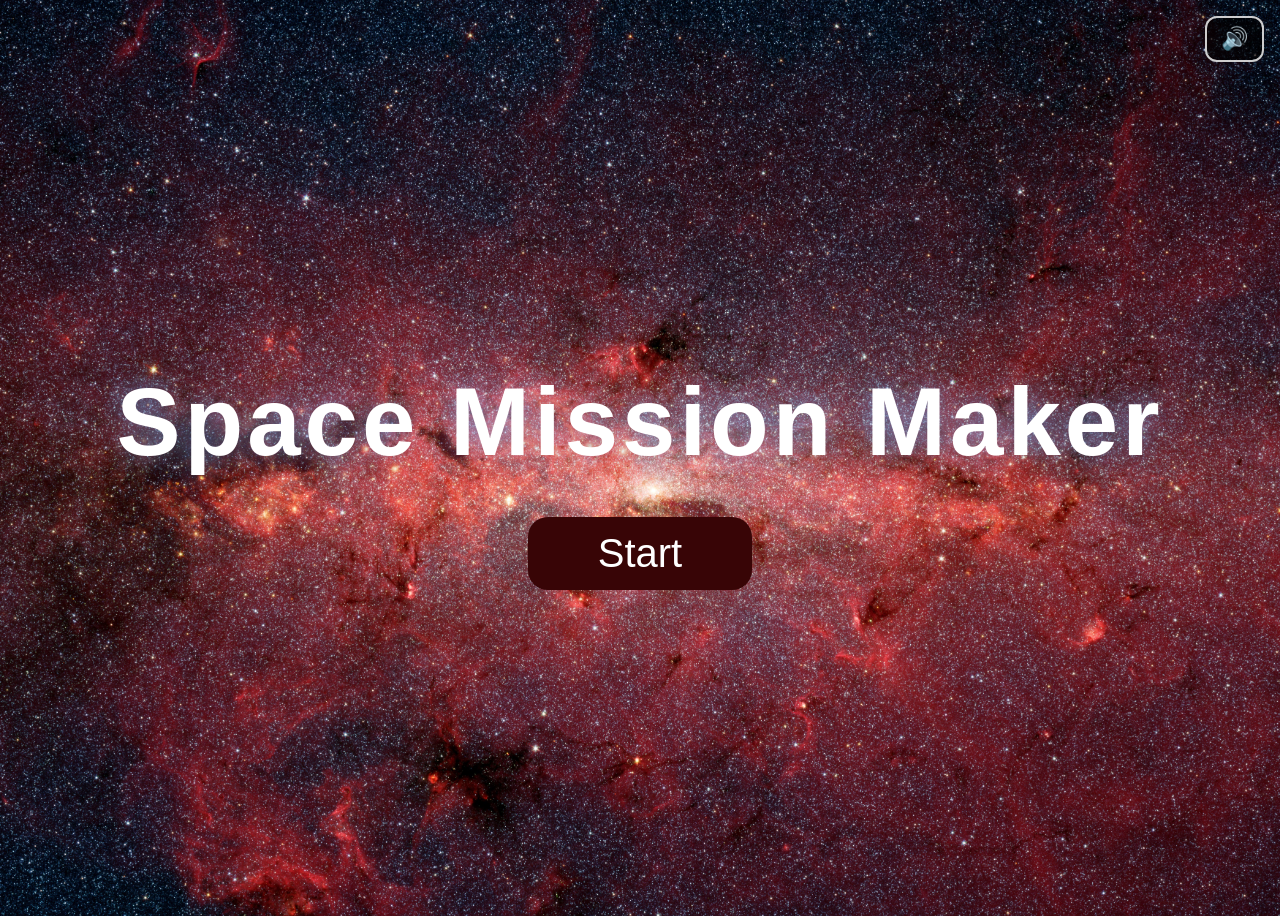
==== commit 9d745283: "music" ====
--- a/src/index.html
+++ b/src/index.html
@@ -15,7 +15,10 @@
 </head>
 
 <body>
-    <!-- Back button: appears on every screen except the title screen -->
+    <!-- Music -->
+     <audio id="bg-music" src="audio/soundtrack.mp3" loop preload="auto"></audio>
+    <button id="mute-btn" title="Mute / unmute music">🔊</button>
+    <!-- Back button -->
     <button id="back-btn" class="hidden">← Back</button>
 
     <!-- Screen 1: Title -->
@@ -24,7 +27,7 @@
         <button id="play-btn">Start</button>
     </div>
 
-    <!-- Screen 2: Pick a role (only Engineer is playable for now) -->
+    <!-- Screen 2: Pick a role -->
     <div id="role-screen" class="screen hidden">
         <h1 class="screen-heading">Pick a Role</h1>
 
@@ -59,13 +62,13 @@
         </div>
     </div>
 
-    <!-- Game over (not reachable yet) -->
+    <!-- Game over  -->
     <div id="game-over-container" class="screen hidden">
         <h2>Game Over</h2>
         <button id="restart-btn">Restart</button>
     </div>
 
-<!-- Engineer page2 -->
+
 
 <!-- Engineer page2 -->
     <div id="engineer-page2" class="screen hidden">
--- a/src/style.css
+++ b/src/style.css
@@ -5,20 +5,29 @@
     background-image: url('./images/PIA03654~orig.jpg'); 
     background-size: cover;
     background-position: center;
-
-}
-
-
-/* come back to this */
+}
+
+
+
+#engineer-page2{
+    display: flex;
+    flex-wrap: wrap;
+    justify-content: center;
+    align-items: stretch;        
+    align-content: flex-start;
+    gap: 48px;
+    padding: 15px 20px 40px;
+    box-sizing: border-box;
+}
+
 
 #engineer-page2-title{
-    font-size: 40px;
-    text-align: center;
-    color: white;
-    position: absolute;
-    top: 0%;
-    left: 50%;
-    transform: translateX(-50%);
+    position: static;
+    transform:none;
+    flex: 0 0 100%;
+    color:white;
+    font-size: 30px;
+    text-align: center;
 }
 
 #mission1{
@@ -26,11 +35,9 @@
     text-align: center;
     color: rgb(247, 249, 250);
     background-color: rgba(0, 0, 0, 0.6);
-    position: absolute;
-    bottom: 0%;
-    left: 50%;
-    padding: 10px 20px;
-    transform: translate(-50%, -50%);
+  
+    padding: 10px 20px;
+    
     border-radius: 5px;
     cursor: pointer;
 }
@@ -40,14 +47,8 @@
 }
 
 
-
 #mission1ex-container {
-    position: absolute;
-    width: 25%;
-    min-height: 60%;
-    top: 55%;
-    left: 20%;
-    transform: translate(-50%, -50%);
+    
 
     box-sizing: border-box;
     padding: 25px 25px 30px;
@@ -62,27 +63,22 @@
 }
 
 .p {
-    font-size: 18px;
+    font-size: 20px;
     line-height: 1.6;
     margin-bottom: 25px;
     padding: 0;
     color: white;
 }
 .p-statement {
-    font-size: 18px;
+    font-size: 20px;
     line-height: 1.6;
     margin-top: 0;
     color: white;
+    margin-bottom: 25px;
 }
 
 
 #mission2ex-container {
-    position: absolute;
-    width: 25%;
-    min-height: 60%;
-    top: 55%;
-    left: 50%;
-    transform: translate(-50%, -50%);
 
     box-sizing: border-box;
     padding: 25px 25px 30px;
@@ -101,22 +97,14 @@
     text-align: center;
     color: rgb(247, 249, 250);
     background-color: rgba(0, 0, 0, 0.6);
-    position: absolute;
-    bottom:0%;
-    left: 50%;
-    padding: 10px 20px;
-    transform: translate(-50%, -50%);
+    
+    padding: 10px 20px;
+    
     border-radius: 5px;
     cursor: pointer;
 }
 
 #mission3ex-container {
-    position: absolute;
-    width: 25%;
-    min-height: 60%;
-    top: 55%;
-    left: 80%;
-    transform: translate(-50%, -50%);
 
     box-sizing: border-box;
     padding: 25px 25px 30px;
@@ -135,14 +123,32 @@
     text-align: center;
     color: rgb(247, 249, 250);
     background-color: rgba(0, 0, 0, 0.6);
-    position: absolute;
-    bottom:0%;
-    left: 50%;
-    padding: 10px 20px;
-    transform: translate(-50%, -50%);
+
+    padding: 10px 20px;
+
     border-radius: 5px;
     cursor: pointer;
 }
+
+
+#mission1ex-container, #mission2ex-container, #mission3ex-container {
+    position: relative;
+    top:auto;
+    left:auto;
+    transform:none;
+    flex: 1 1 320px;
+    max-width: 440px;
+    min-height: 0;
+}
+
+#mission1,
+#mission2,
+#mission3 {
+    position: static;
+    transform: none;
+    margin-top: auto;
+}
+
 
 #slider1{
     width: 80%;
@@ -864,3 +870,19 @@
 }
 
 /*hello*/
+#mute-btn {
+    position: fixed;
+    top: 16px;
+    right: 16px;
+    z-index: 1100;            /* above everything, so it works during the minigames too */
+    font-size: 22px;
+    padding: 8px 14px;
+    color: white;
+    background: rgba(0, 0, 0, 0.6);
+    border: 2px solid rgba(255, 255, 255, 0.8);
+    border-radius: 12px;
+    cursor: pointer;
+}
+#mute-btn:hover {
+    background: rgba(41, 2, 2, 0.6);
+}
--- a/src/rock-animation.css
+++ b/src/rock-animation.css
@@ -4,7 +4,7 @@
     position: absolute;
     inset: 0;
     overflow: hidden;
-    pointer-events: none;     /* never blocks the buttons underneath */
+    pointer-events: none;    
     z-index: 5;
 }
 
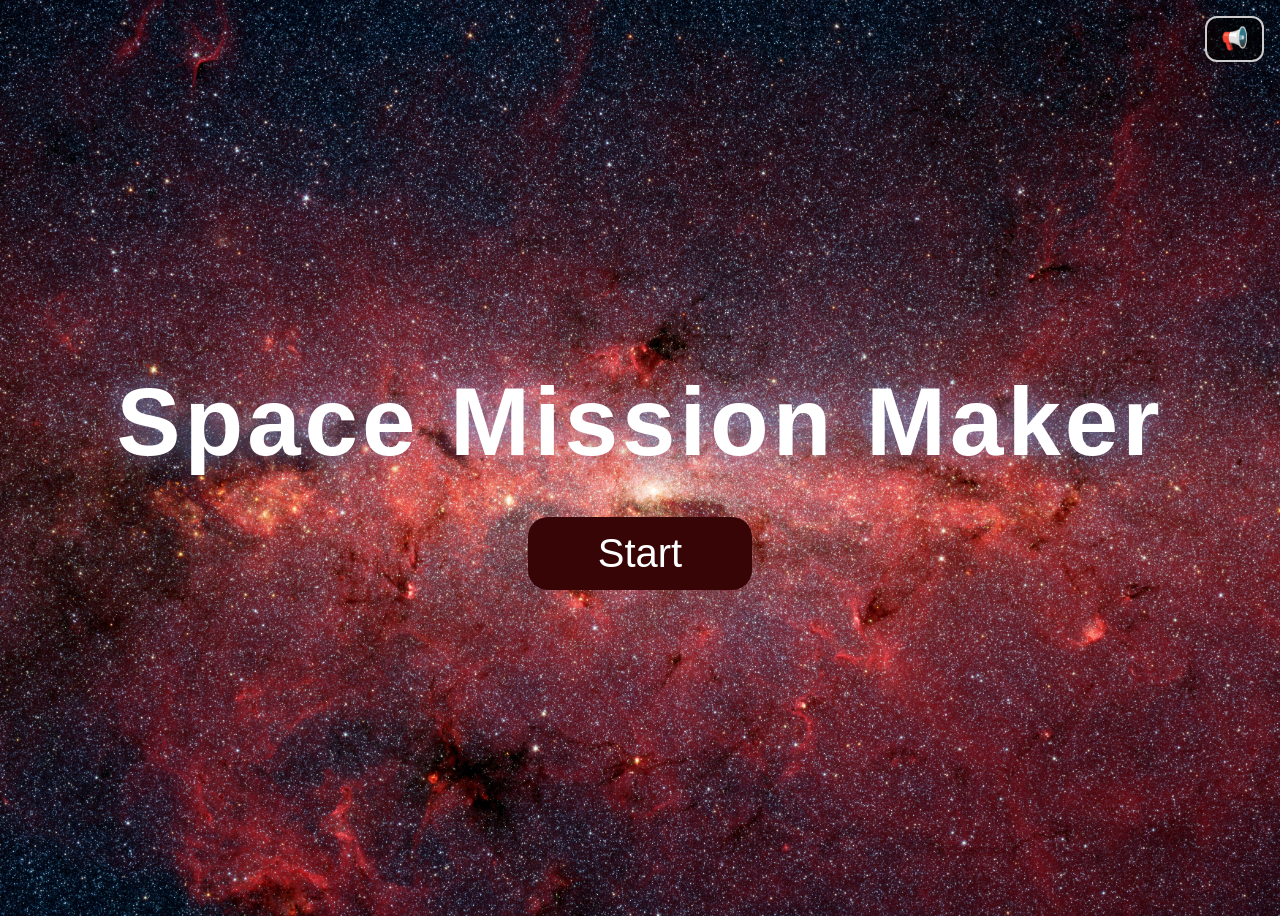
==== commit 208a08aa: "music" ====
--- a/src/index.html
+++ b/src/index.html
@@ -16,8 +16,8 @@
 
 <body>
     <!-- Music -->
-     <audio id="bg-music" src="audio/soundtrack.mp3" loop preload="auto"></audio>
-    <button id="mute-btn" title="Mute / unmute music">🔊</button>
+     <audio id="bg-music" src="audio/soundtrack2.mp3" loop preload="auto"></audio>
+    <button id="mute-btn" title="Mute / unmute music">📢</button>
     <!-- Back button -->
     <button id="back-btn" class="hidden">← Back</button>
 
